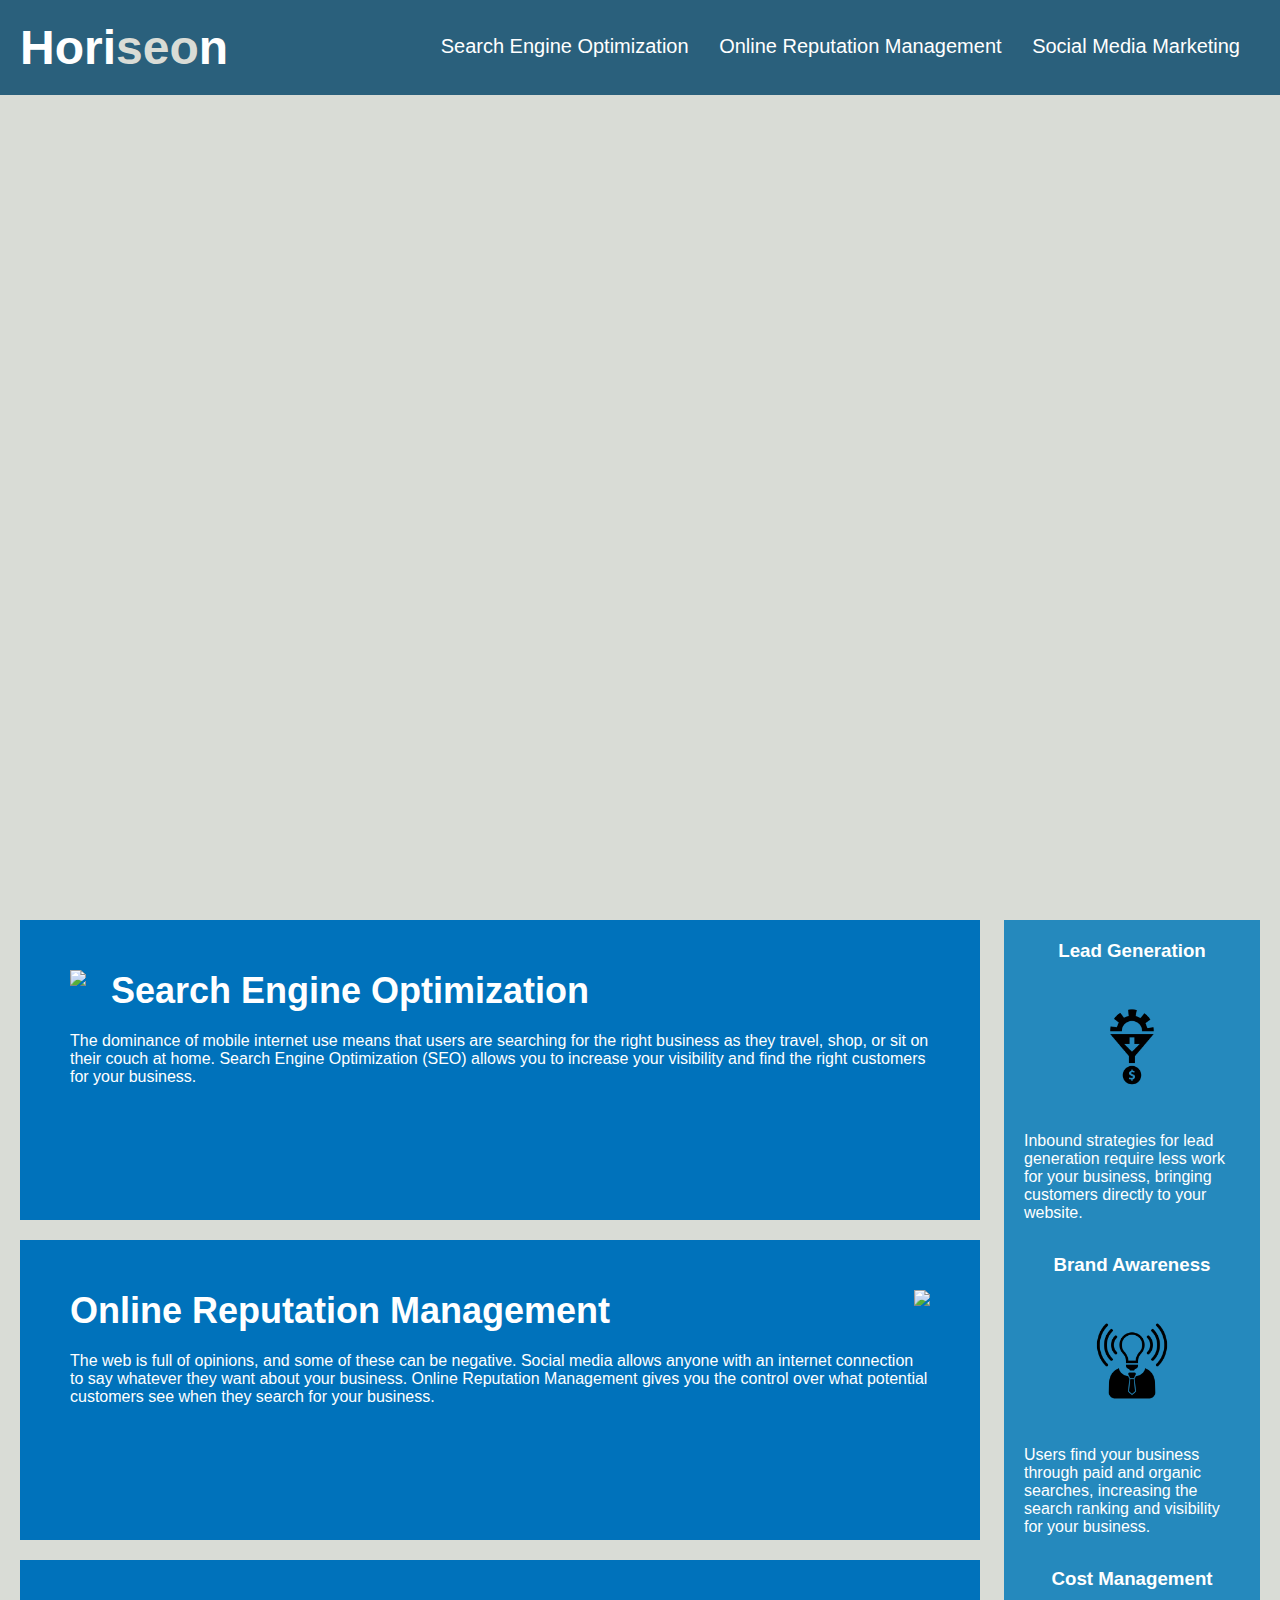
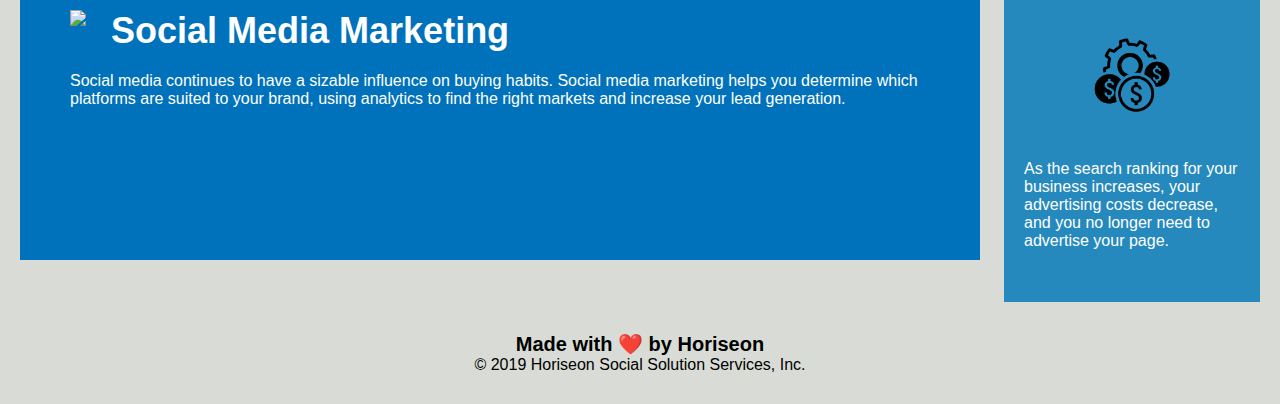
==== index.html @ f12149f4 "file restructuring" ====
<!DOCTYPE html>
<html lang="en-us">

<head>
    <meta charset="UTF-8" />
    <link rel="stylesheet" href="./assets/css/style.css">
    <title>website</title>
</head>

<body>
    <div class="header">
        <h1>Hori<span class="seo">seo</span>n</h1>
        <div>
            <ul>
                <li>
                    <a href="#search-engine-optimization">Search Engine Optimization</a>
                </li>
                <li>
                    <a href="#online-reputation-management">Online Reputation Management</a>
                </li>
                <li>
                    <a href="#social-media-marketing">Social Media Marketing</a>
                </li>
            </ul>
        </div>
    </div>
    <div class="hero"></div>
    <div class="content">
        <div class="search-engine-optimization">
            <img src="./assets/images/search-engine-optimization.jpg" class="float-left" />
            <h2>Search Engine Optimization</h2>
            <p>
                The dominance of mobile internet use means that users are searching for the right business as they travel, shop, or sit on their couch at home. Search Engine Optimization (SEO) allows you to increase your visibility and find the right customers for your business.
            </p>
        </div>
        <div id="online-reputation-management" class="online-reputation-management">
            <img src="./assets/images/online-reputation-management.jpg" class="float-right" />
            <h2>Online Reputation Management</h2>
            <p>
                The web is full of opinions, and some of these can be negative. Social media allows anyone with an internet connection to say whatever they want about your business. Online Reputation Management gives you the control over what potential customers see when they search for your business.
            </p>
        </div>
        <div id="social-media-marketing" class="social-media-marketing">
            <img src="./assets/images/social-media-marketing.jpg" class="float-left" />
            <h2>Social Media Marketing</h2>
            <p>
                Social media continues to have a sizable influence on buying habits. Social media marketing helps you determine which platforms are suited to your brand, using analytics to find the right markets and increase your lead generation.
            </p>
        </div>
    </div>
    <div class="benefits">
        <div class="benefit-lead">
            <h3>Lead Generation</h3>
            <img src="./assets/images/lead-generation.png" />
            <p>
                Inbound strategies for lead generation require less work for your business, bringing customers directly to your website.
            </p>
        </div>
        <div class="benefit-brand">
            <h3>Brand Awareness</h3>
            <img src="./assets/images/brand-awareness.png" />
            <p>
                Users find your business through paid and organic searches, increasing the search ranking and visibility for your business.
            </p>
        </div>
        <div class="benefit-cost">
            <h3>Cost Management</h3>
            <img src="./assets/images/cost-management.png" />
            <p>
                As the search ranking for your business increases, your advertising costs decrease, and you no longer need to advertise your page.
            </p>
        </div>
    </div>
    <div class="footer">
        <h2>Made with ❤️️ by Horiseon</h2>
        <p>
            &copy; 2019 Horiseon Social Solution Services, Inc.
        </p>
    </div>
</body>

</html>
---- assets/css/style.css ----
* {
    box-sizing: border-box;
    padding: 0;
    margin: 0;
}

body {
    background-color: #d9dcd6;
}

.header {
    padding: 20px;
    font-family: 'Trebuchet MS', 'Lucida Sans Unicode', 'Lucida Grande', 'Lucida Sans', Arial, sans-serif;
    background-color: #2a607c;
    color: #ffffff;
}

.header h1 {
    display: inline-block;
    font-size: 48px;
}

.header h1 .seo {
    color: #d9dcd6;
}

.header div {
    padding-top: 15px;
    margin-right: 20px;
    float: right;
    font-family: 'Gill Sans', 'Gill Sans MT', Calibri, 'Trebuchet MS', sans-serif;
    font-size: 20px;
}

.header div ul {
    list-style-type: none;
}

.header div ul li {
    display: inline-block;
    margin-left: 25px;
}

a {
    color: #ffffff;
    text-decoration: none;
}

p {
    font-size: 16px;
}

.hero {
    height: 800px;
    width: 100%;
    margin-bottom: 25px;
    background-image: url("../images/digital-marketing-meeting.jpg");
    background-size: cover;
    background-position: center;
}

.float-left {
    float: left;
    margin-right: 25px;
}

.float-right {
    float: right;
    margin-left: 25px;
}

.content {
    width: 75%;
    display: inline-block;
    margin-left: 20px;
}

.benefits {
    margin-right: 20px;
    padding: 20px;
    clear: both;
    float: right;
    width: 20%;
    height: 100%;
    font-family: 'Gill Sans', 'Gill Sans MT', Calibri, 'Trebuchet MS', sans-serif;
    background-color: #2589bd;
}

.benefit-lead {
    margin-bottom: 32px;
    color: #ffffff;
}

.benefit-brand {
    margin-bottom: 32px;
    color: #ffffff;
}

.benefit-cost {
    margin-bottom: 32px;
    color: #ffffff;
}

.benefit-lead h3 {
    margin-bottom: 10px;
    text-align: center;
}

.benefit-brand h3 {
    margin-bottom: 10px;
    text-align: center;
}

.benefit-cost h3 {
    margin-bottom: 10px;
    text-align: center;
}

.benefit-lead img {
    display: block;
    margin: 10px auto;
    max-width: 150px;
}

.benefit-brand img {
    display: block;
    margin: 10px auto;
    max-width: 150px;
}

.benefit-cost img {
    display: block;
    margin: 10px auto;
    max-width: 150px;
}

.search-engine-optimization {
    margin-bottom: 20px;
    padding: 50px;
    height: 300px;
    font-family: 'Gill Sans', 'Gill Sans MT', Calibri, 'Trebuchet MS', sans-serif;
    background-color: #0072bb;
    color: #ffffff;
}

.online-reputation-management {
    margin-bottom: 20px;
    padding: 50px;
    height: 300px;
    font-family: 'Gill Sans', 'Gill Sans MT', Calibri, 'Trebuchet MS', sans-serif;
    background-color: #0072bb;
    color: #ffffff;
}

.social-media-marketing {
    margin-bottom: 20px;
    padding: 50px;
    height: 300px;
    font-family: 'Gill Sans', 'Gill Sans MT', Calibri, 'Trebuchet MS', sans-serif;
    background-color: #0072bb;
    color: #ffffff;
}

.search-engine-optimization img {
    max-height: 200px;
}

.online-reputation-management img {
    max-height: 200px;
}

.social-media-marketing img {
    max-height: 200px;
}

.search-engine-optimization h2 {
    margin-bottom: 20px;
    font-size: 36px;
}

.online-reputation-management h2 {
    margin-bottom: 20px;
    font-size: 36px;
}

.social-media-marketing h2 {
    margin-bottom: 20px;
    font-size: 36px;
}

.footer {
    padding: 30px;
    clear: both;
    font-family: 'Trebuchet MS', 'Lucida Sans Unicode', 'Lucida Grande', 'Lucida Sans', Arial, sans-serif;
    text-align: center;
}

.footer h2 {
    font-size: 20px;
}
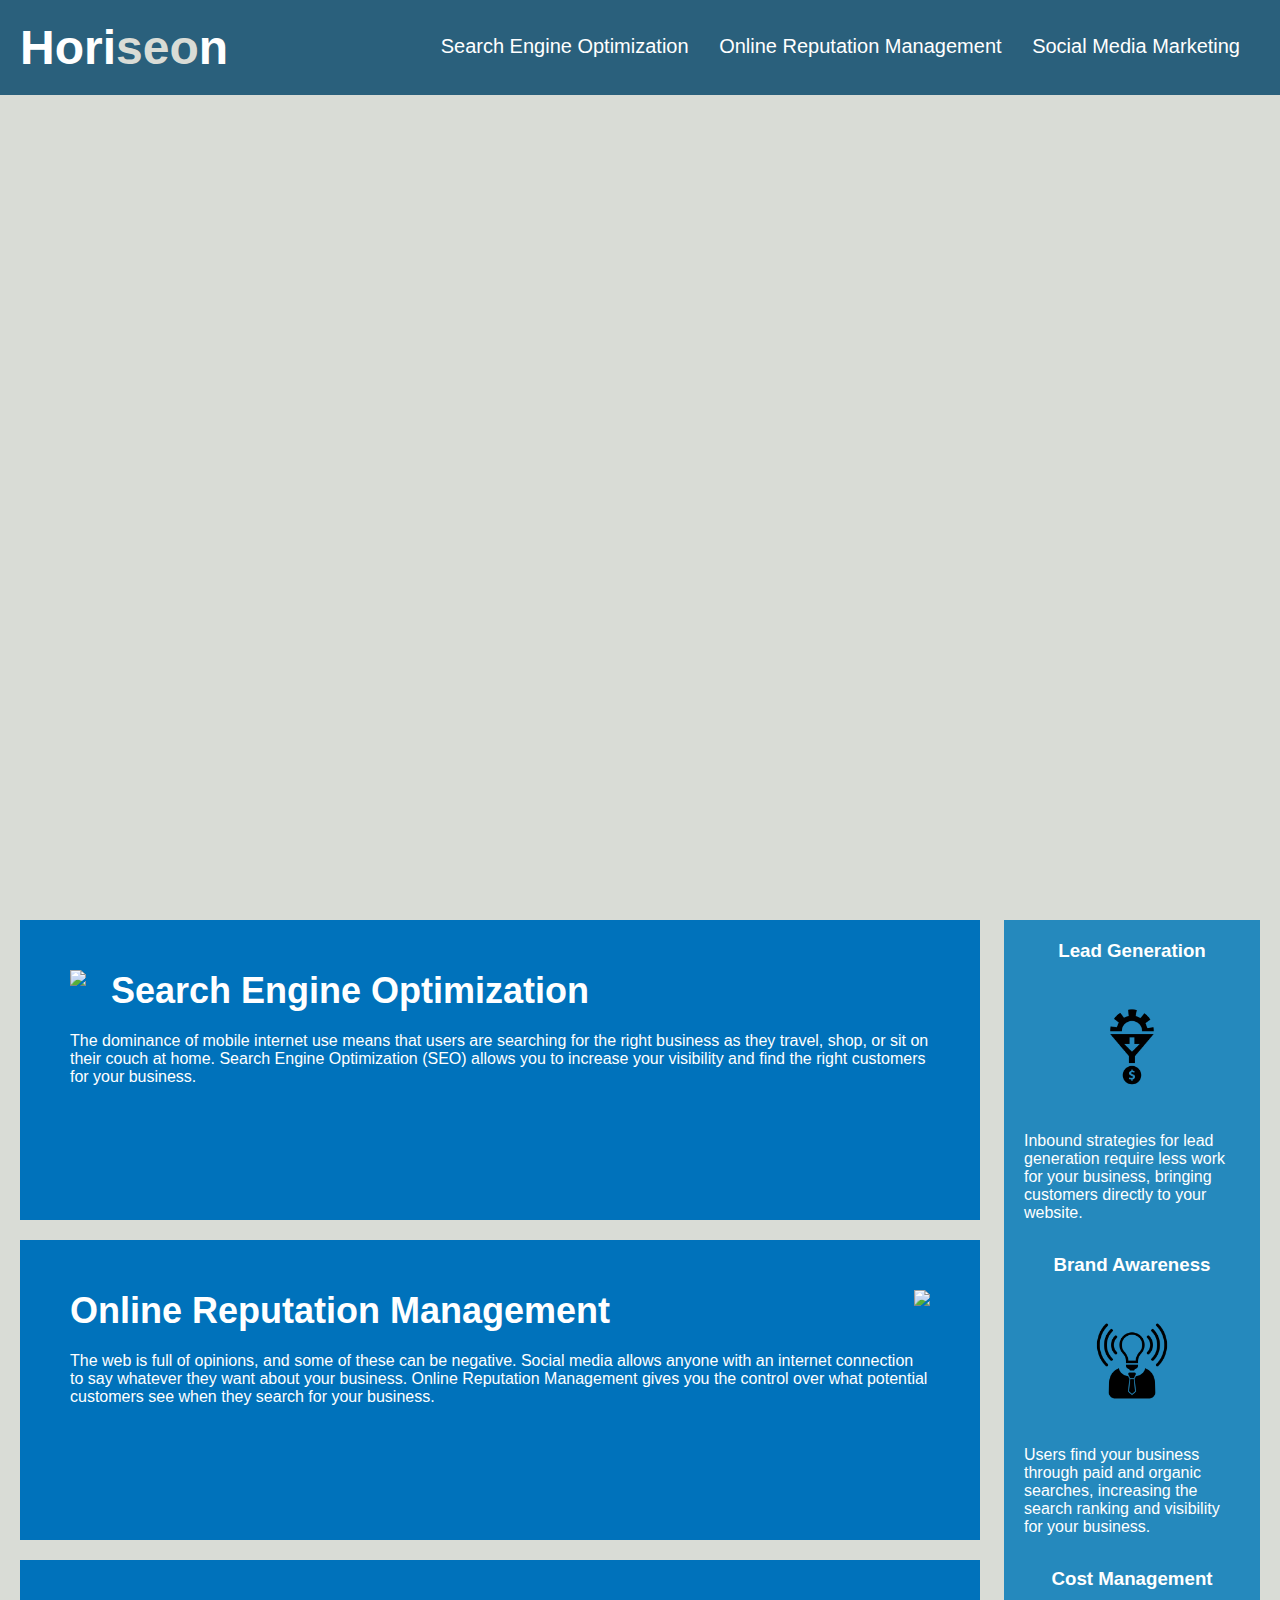
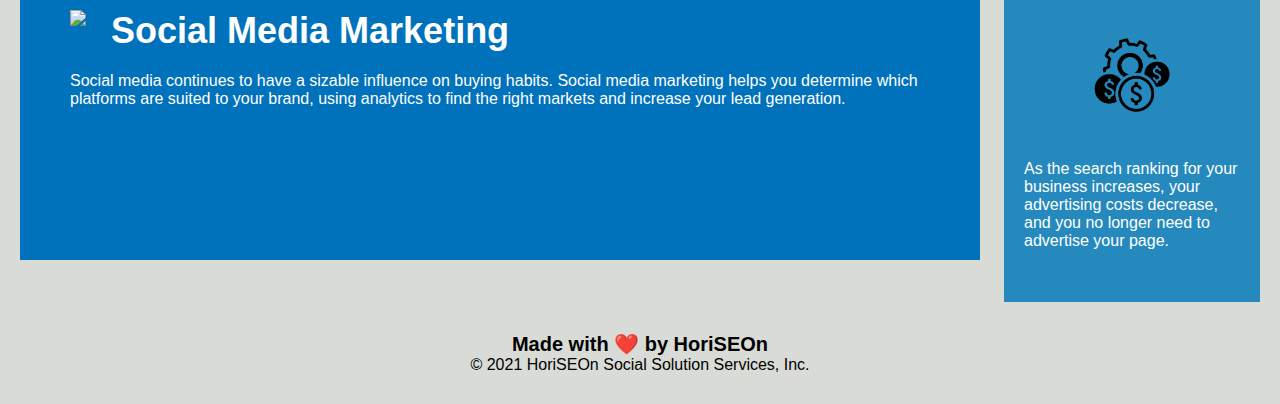
==== commit 8be975e0: "Refactoring - renamed divs to relevant html tags ie. header, section, footer. cleaned css. Modified " ====
--- a/index.html
+++ b/index.html
@@ -4,11 +4,11 @@
 <head>
     <meta charset="UTF-8" />
     <link rel="stylesheet" href="./assets/css/style.css">
-    <title>website</title>
+    <title>HoriSEOn - Site Optimization at its peak </title>
 </head>
 
 <body>
-    <div class="header">
+    <header>
         <h1>Hori<span class="seo">seo</span>n</h1>
         <div>
             <ul>
@@ -23,9 +23,10 @@
                 </li>
             </ul>
         </div>
-    </div>
-    <div class="hero"></div>
-    <div class="content">
+    </header>
+
+    <section class="hero"></section>
+    <section class="content">
         <div class="search-engine-optimization">
             <img src="./assets/images/search-engine-optimization.jpg" class="float-left" />
             <h2>Search Engine Optimization</h2>
@@ -47,8 +48,9 @@
                 Social media continues to have a sizable influence on buying habits. Social media marketing helps you determine which platforms are suited to your brand, using analytics to find the right markets and increase your lead generation.
             </p>
         </div>
-    </div>
-    <div class="benefits">
+    </section>
+
+    <section class="benefits">
         <div class="benefit-lead">
             <h3>Lead Generation</h3>
             <img src="./assets/images/lead-generation.png" />
@@ -70,13 +72,14 @@
                 As the search ranking for your business increases, your advertising costs decrease, and you no longer need to advertise your page.
             </p>
         </div>
-    </div>
-    <div class="footer">
-        <h2>Made with ❤️️ by Horiseon</h2>
+    </section>
+
+    <footer>
+        <h2>Made with ❤️️ by HoriSEOn</h2>
         <p>
-            &copy; 2019 Horiseon Social Solution Services, Inc.
+            &copy; 2021 HoriSEOn Social Solution Services, Inc.
         </p>
-    </div>
+    </footer>
 </body>
 
 </html>
--- a/assets/css/style.css
+++ b/assets/css/style.css
@@ -8,23 +8,23 @@
     background-color: #d9dcd6;
 }
 
-.header {
+header {
     padding: 20px;
     font-family: 'Trebuchet MS', 'Lucida Sans Unicode', 'Lucida Grande', 'Lucida Sans', Arial, sans-serif;
     background-color: #2a607c;
     color: #ffffff;
 }
 
-.header h1 {
+header h1 {
     display: inline-block;
     font-size: 48px;
 }
 
-.header h1 .seo {
+header h1 .seo {
     color: #d9dcd6;
 }
 
-.header div {
+header div {
     padding-top: 15px;
     margin-right: 20px;
     float: right;
@@ -32,11 +32,11 @@
     font-size: 20px;
 }
 
-.header div ul {
+header div ul {
     list-style-type: none;
 }
 
-.header div ul li {
+header div ul li {
     display: inline-block;
     margin-left: 25px;
 }
@@ -188,13 +188,13 @@
     font-size: 36px;
 }
 
-.footer {
+footer {
     padding: 30px;
     clear: both;
     font-family: 'Trebuchet MS', 'Lucida Sans Unicode', 'Lucida Grande', 'Lucida Sans', Arial, sans-serif;
     text-align: center;
 }
 
-.footer h2 {
+footer h2 {
     font-size: 20px;
 }
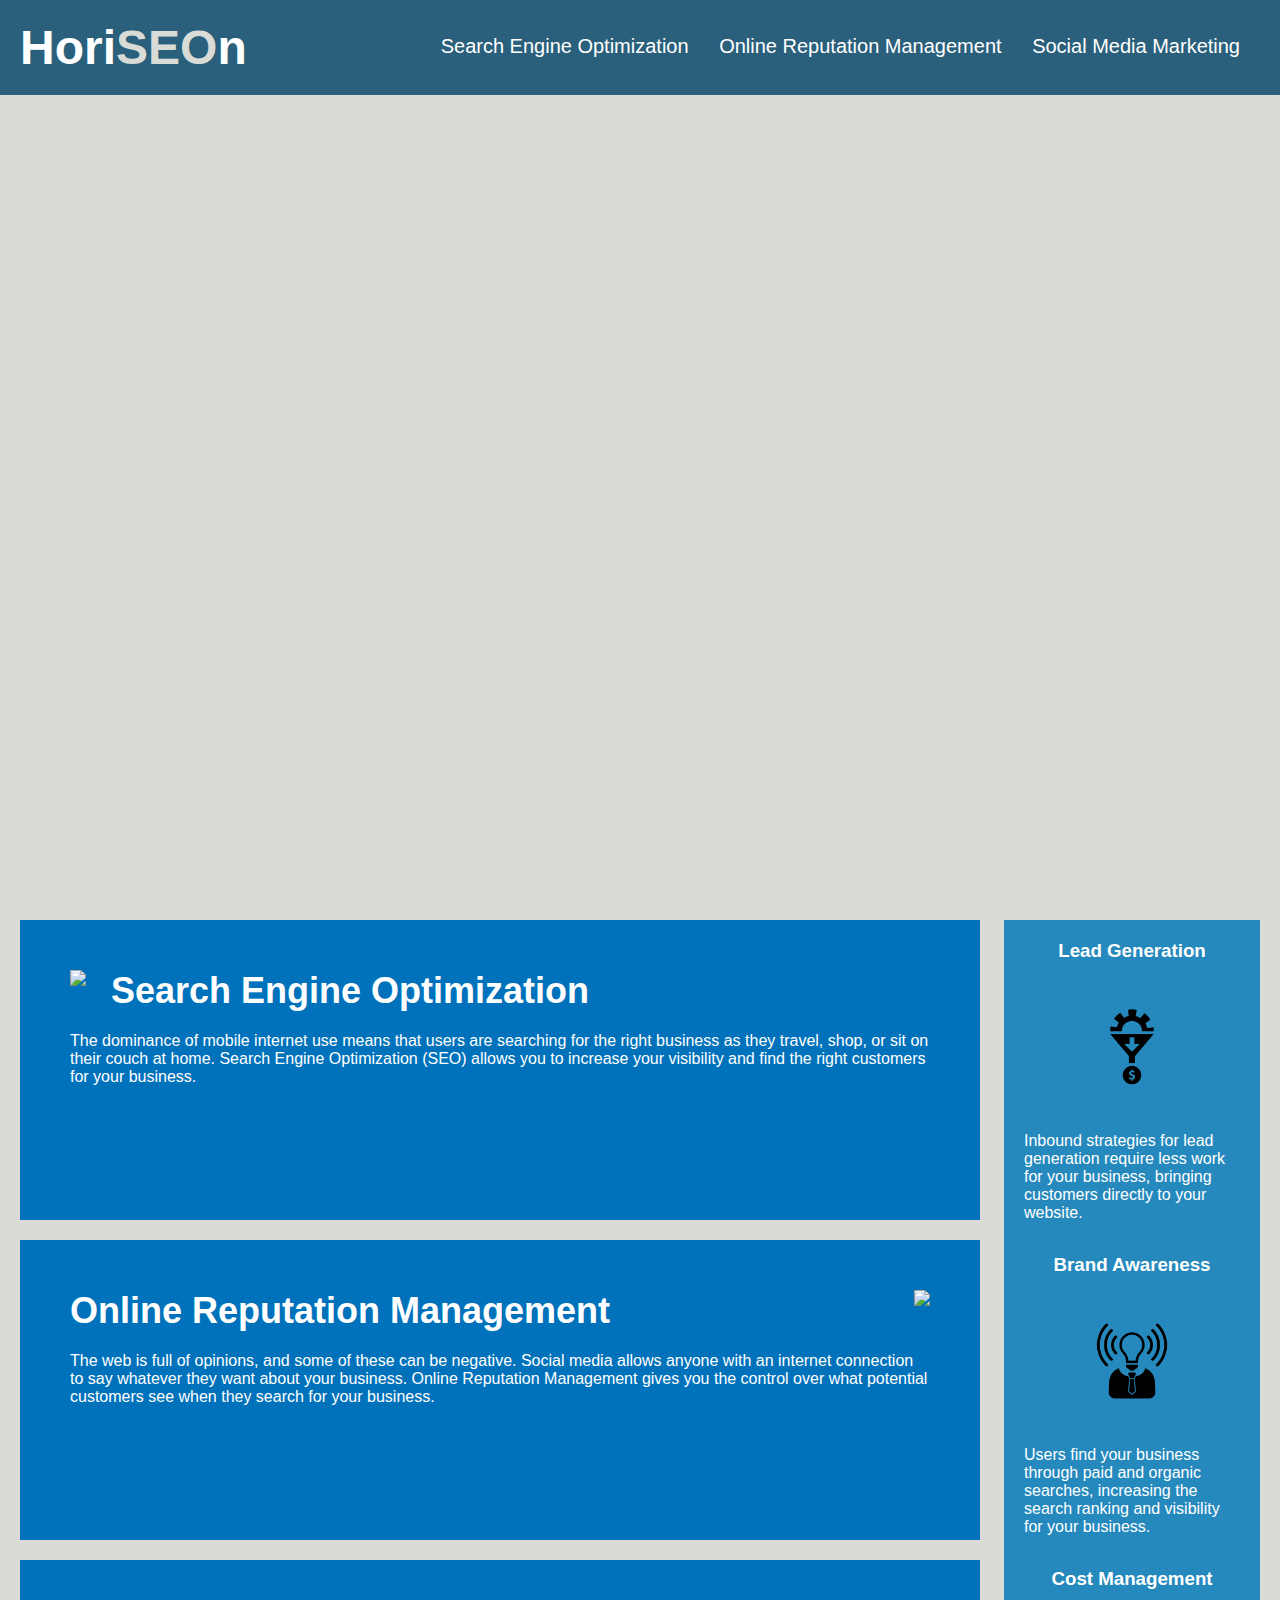
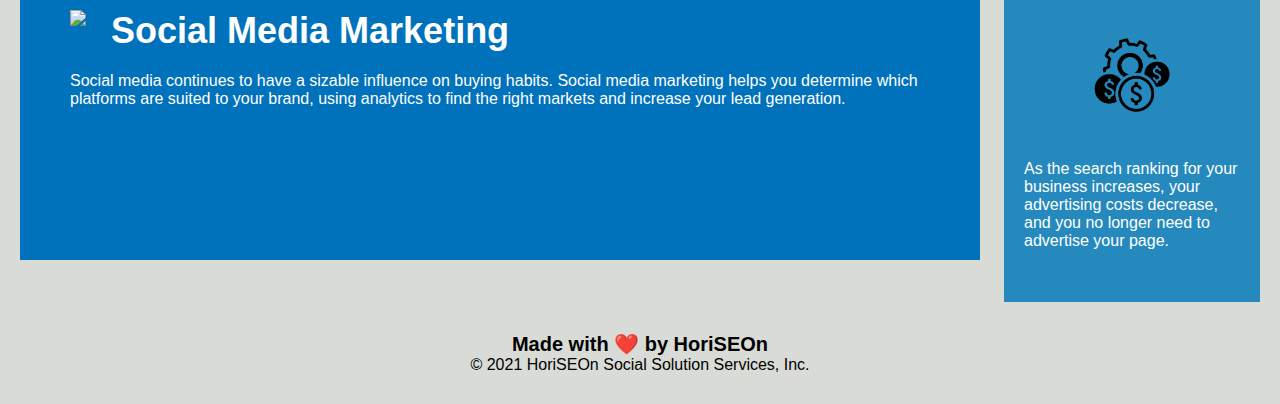
==== commit 0377fa52: "Refactoring - Added nav tag; Cleaned corresponding CSS" ====
--- a/index.html
+++ b/index.html
@@ -10,7 +10,7 @@
 <body>
     <header>
         <h1>Hori<span class="seo">seo</span>n</h1>
-        <div>
+        <nav>
             <ul>
                 <li>
                     <a href="#search-engine-optimization">Search Engine Optimization</a>
@@ -22,7 +22,7 @@
                     <a href="#social-media-marketing">Social Media Marketing</a>
                 </li>
             </ul>
-        </div>
+        </nav>
     </header>
 
     <section class="hero"></section>
--- a/assets/css/style.css
+++ b/assets/css/style.css
@@ -1,3 +1,5 @@
+/* selector resets border and padding to 0 for any browser */
+
 * {
     box-sizing: border-box;
     padding: 0;
@@ -22,9 +24,10 @@
 
 header h1 .seo {
     color: #d9dcd6;
-}
-
-header div {
+    text-transform: uppercase;
+}
+
+header nav {
     padding-top: 15px;
     margin-right: 20px;
     float: right;
@@ -32,11 +35,11 @@
     font-size: 20px;
 }
 
-header div ul {
+header nav ul {
     list-style-type: none;
 }
 
-header div ul li {
+header nav ul li {
     display: inline-block;
     margin-left: 25px;
 }
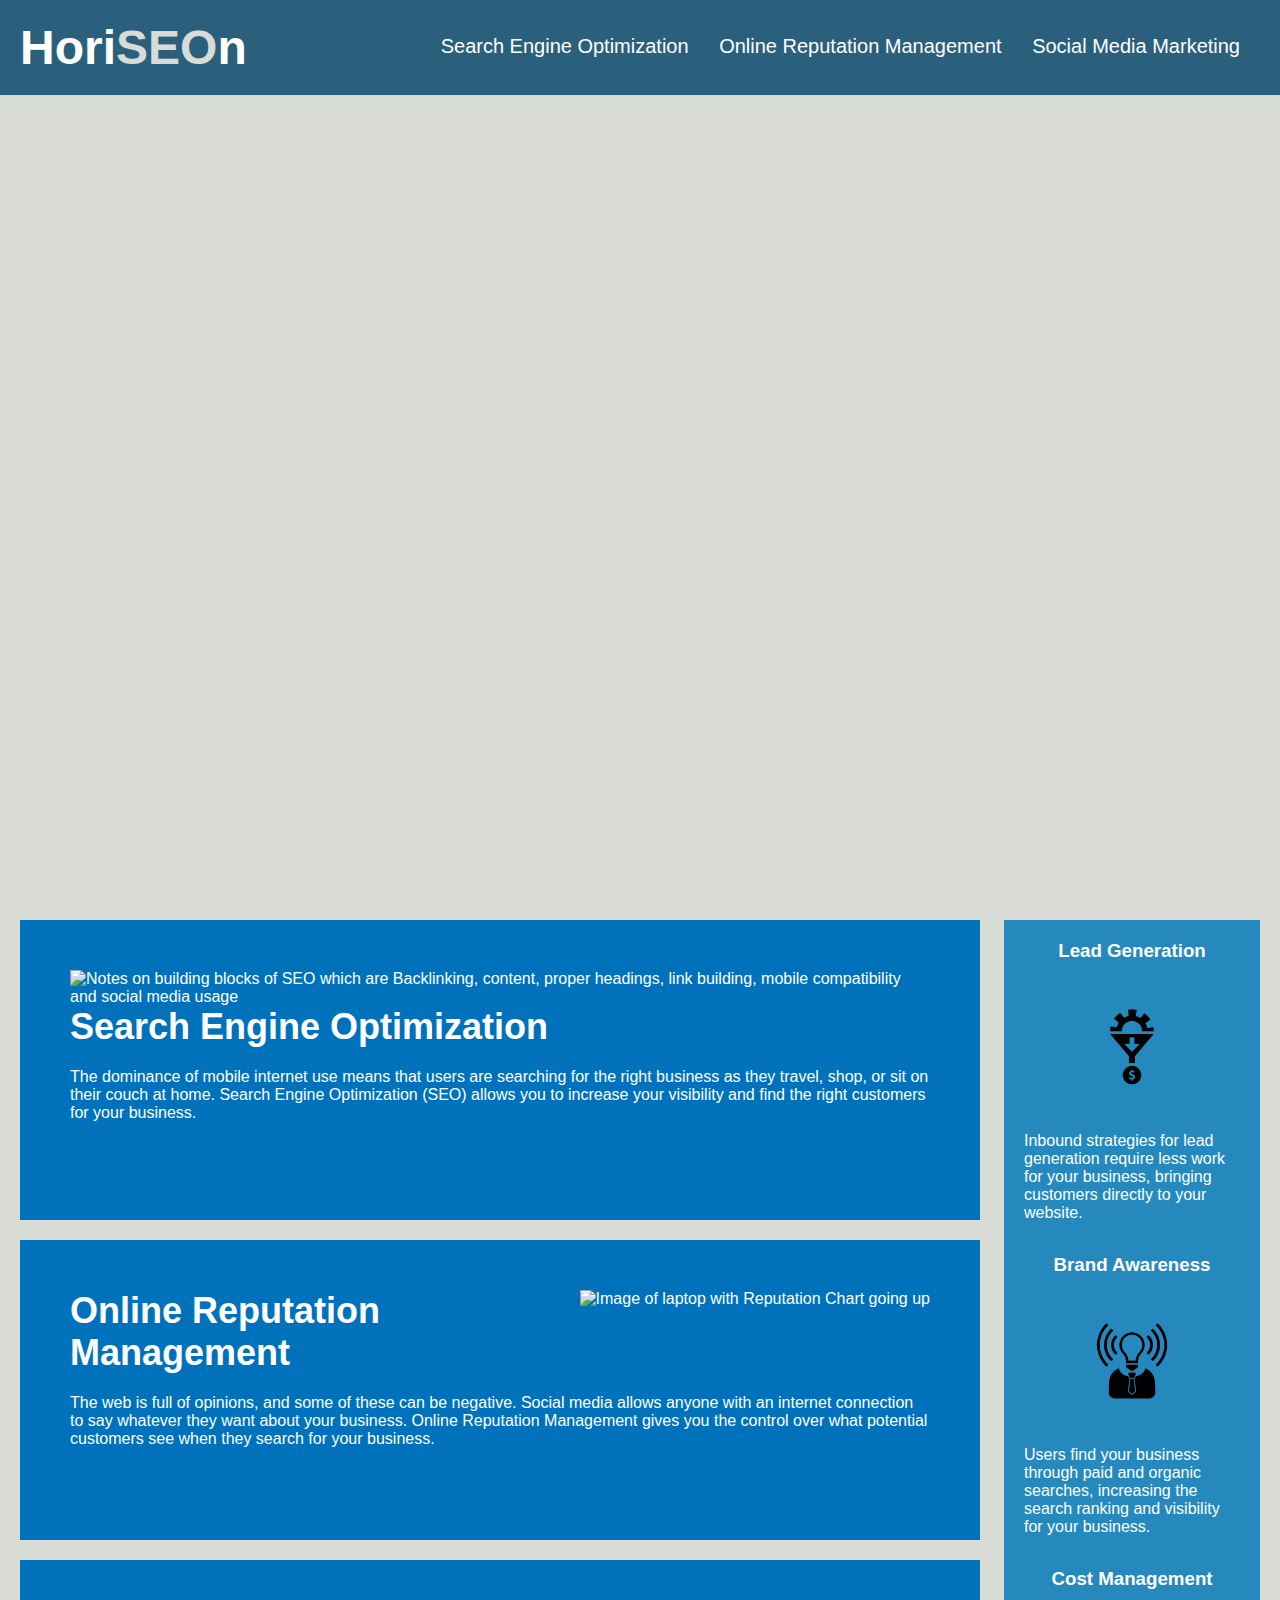
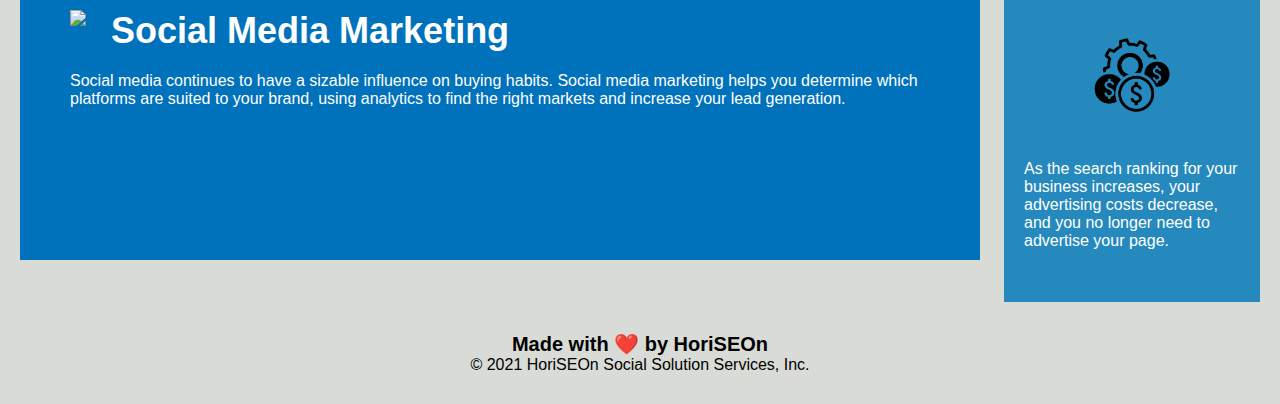
==== commit c592d435: "Added tabindex to navigation, added alt and aria-describedby attributes to images, fixed broken navi" ====
--- a/index.html
+++ b/index.html
@@ -4,7 +4,8 @@
 <head>
     <meta charset="UTF-8" />
     <link rel="stylesheet" href="./assets/css/style.css">
-    <title>HoriSEOn - Site Optimization at its peak </title>
+    <title>HoriSEOn - Premium Web Site Search Engine Optimization </title>
+    <meta name="description" content="Manage your Online Reputation, ocial Media Marketing, and Search Engine Optimization with HoriSEOn, an Online Marketing Agency for Organic SEO Traffic">
 </head>
 
 <body>
@@ -13,35 +14,35 @@
         <nav>
             <ul>
                 <li>
-                    <a href="#search-engine-optimization">Search Engine Optimization</a>
+                    <a href="#search-engine-optimization" tabindex="1">Search Engine Optimization</a>
                 </li>
                 <li>
-                    <a href="#online-reputation-management">Online Reputation Management</a>
+                    <a href="#online-reputation-management" tabindex="2">Online Reputation Management</a>
                 </li>
                 <li>
-                    <a href="#social-media-marketing">Social Media Marketing</a>
+                    <a href="#social-media-marketing" tabindex="3">Social Media Marketing</a>
                 </li>
             </ul>
         </nav>
     </header>
 
-    <section class="hero"></section>
+    <section class="hero" aria-describedby="SEO marketing team brainstorming ideas together"></section>
     <section class="content">
-        <div class="search-engine-optimization">
-            <img src="./assets/images/search-engine-optimization.jpg" class="float-left" />
+        <div id="search-engine-optimization" class="search-engine-optimization">
+            <img src="./assets/images/search-engine-optimization.jpg" class="float-left" alt="Notes on building blocks of SEO which are Backlinking, content, proper headings, link building, mobile compatibility and social media usage" />
             <h2>Search Engine Optimization</h2>
             <p>
                 The dominance of mobile internet use means that users are searching for the right business as they travel, shop, or sit on their couch at home. Search Engine Optimization (SEO) allows you to increase your visibility and find the right customers for your business.
             </p>
         </div>
         <div id="online-reputation-management" class="online-reputation-management">
-            <img src="./assets/images/online-reputation-management.jpg" class="float-right" />
+            <img src="./assets/images/online-reputation-management.jpg" class="float-right" alt="Image of laptop with Reputation Chart going up"/>
             <h2>Online Reputation Management</h2>
             <p>
                 The web is full of opinions, and some of these can be negative. Social media allows anyone with an internet connection to say whatever they want about your business. Online Reputation Management gives you the control over what potential customers see when they search for your business.
             </p>
         </div>
-        <div id="social-media-marketing" class="social-media-marketing">
+        <div id="social-media-marketing" class="social-media-marketing" alt="Birds eye view image of Social Media Marketing team with their laptops open and illustrated graphic coasters of social media related words are being shared amongst the team">
             <img src="./assets/images/social-media-marketing.jpg" class="float-left" />
             <h2>Social Media Marketing</h2>
             <p>
@@ -53,21 +54,21 @@
     <section class="benefits">
         <div class="benefit-lead">
             <h3>Lead Generation</h3>
-            <img src="./assets/images/lead-generation.png" />
+            <img src="./assets/images/lead-generation.png" alt="lead generation icon with gear going down funnel to make money"/>
             <p>
                 Inbound strategies for lead generation require less work for your business, bringing customers directly to your website.
             </p>
         </div>
         <div class="benefit-brand">
             <h3>Brand Awareness</h3>
-            <img src="./assets/images/brand-awareness.png" />
+            <img src="./assets/images/brand-awareness.png" alt="brand awareness icon with user silhouette and lightbulb pulsing as if being alert or aware" />
             <p>
                 Users find your business through paid and organic searches, increasing the search ranking and visibility for your business.
             </p>
         </div>
         <div class="benefit-cost">
             <h3>Cost Management</h3>
-            <img src="./assets/images/cost-management.png" />
+            <img src="./assets/images/cost-management.png" alt="benefit cost icon portrayed by gear and 3 dollar coins"/>
             <p>
                 As the search ranking for your business increases, your advertising costs decrease, and you no longer need to advertise your page.
             </p>
--- a/assets/css/style.css
+++ b/assets/css/style.css
@@ -1,4 +1,4 @@
-/* selector resets border and padding to 0 for any browser */
+/* GLOBAL STYLES */
 
 * {
     box-sizing: border-box;
@@ -9,6 +9,17 @@
 body {
     background-color: #d9dcd6;
 }
+
+a {
+    color: #ffffff;
+    text-decoration: none;
+}
+
+p {
+    font-size: 16px;
+}
+
+/* HEADER STYLES */
 
 header {
     padding: 20px;
@@ -27,7 +38,9 @@
     text-transform: uppercase;
 }
 
-header nav {
+/* NAV STYLES */
+
+nav {
     padding-top: 15px;
     margin-right: 20px;
     float: right;
@@ -35,23 +48,16 @@
     font-size: 20px;
 }
 
-header nav ul {
+nav ul {
     list-style-type: none;
 }
 
-header nav ul li {
+nav ul li {
     display: inline-block;
     margin-left: 25px;
 }
 
-a {
-    color: #ffffff;
-    text-decoration: none;
-}
-
-p {
-    font-size: 16px;
-}
+/* HERO STYLES */
 
 .hero {
     height: 800px;
@@ -89,22 +95,19 @@
     background-color: #2589bd;
 }
 
-.benefit-lead {
-    margin-bottom: 32px;
-    color: #ffffff;
-}
-
-.benefit-brand {
-    margin-bottom: 32px;
-    color: #ffffff;
-}
-
+.benefit-lead, 
+.benefit-brand, 
 .benefit-cost {
     margin-bottom: 32px;
     color: #ffffff;
 }
 
-.benefit-lead h3 {
+h3 {
+    margin-bottom: 10px;
+    text-align: center;
+}
+
+/*.benefit-lead h3 {
     margin-bottom: 10px;
     text-align: center;
 }
@@ -117,7 +120,7 @@
 .benefit-cost h3 {
     margin-bottom: 10px;
     text-align: center;
-}
+}*/
 
 .benefit-lead img {
     display: block;
@@ -137,24 +140,8 @@
     max-width: 150px;
 }
 
-.search-engine-optimization {
-    margin-bottom: 20px;
-    padding: 50px;
-    height: 300px;
-    font-family: 'Gill Sans', 'Gill Sans MT', Calibri, 'Trebuchet MS', sans-serif;
-    background-color: #0072bb;
-    color: #ffffff;
-}
-
-.online-reputation-management {
-    margin-bottom: 20px;
-    padding: 50px;
-    height: 300px;
-    font-family: 'Gill Sans', 'Gill Sans MT', Calibri, 'Trebuchet MS', sans-serif;
-    background-color: #0072bb;
-    color: #ffffff;
-}
-
+.search-engine-optimization, 
+.online-reputation-management,
 .social-media-marketing {
     margin-bottom: 20px;
     padding: 50px;
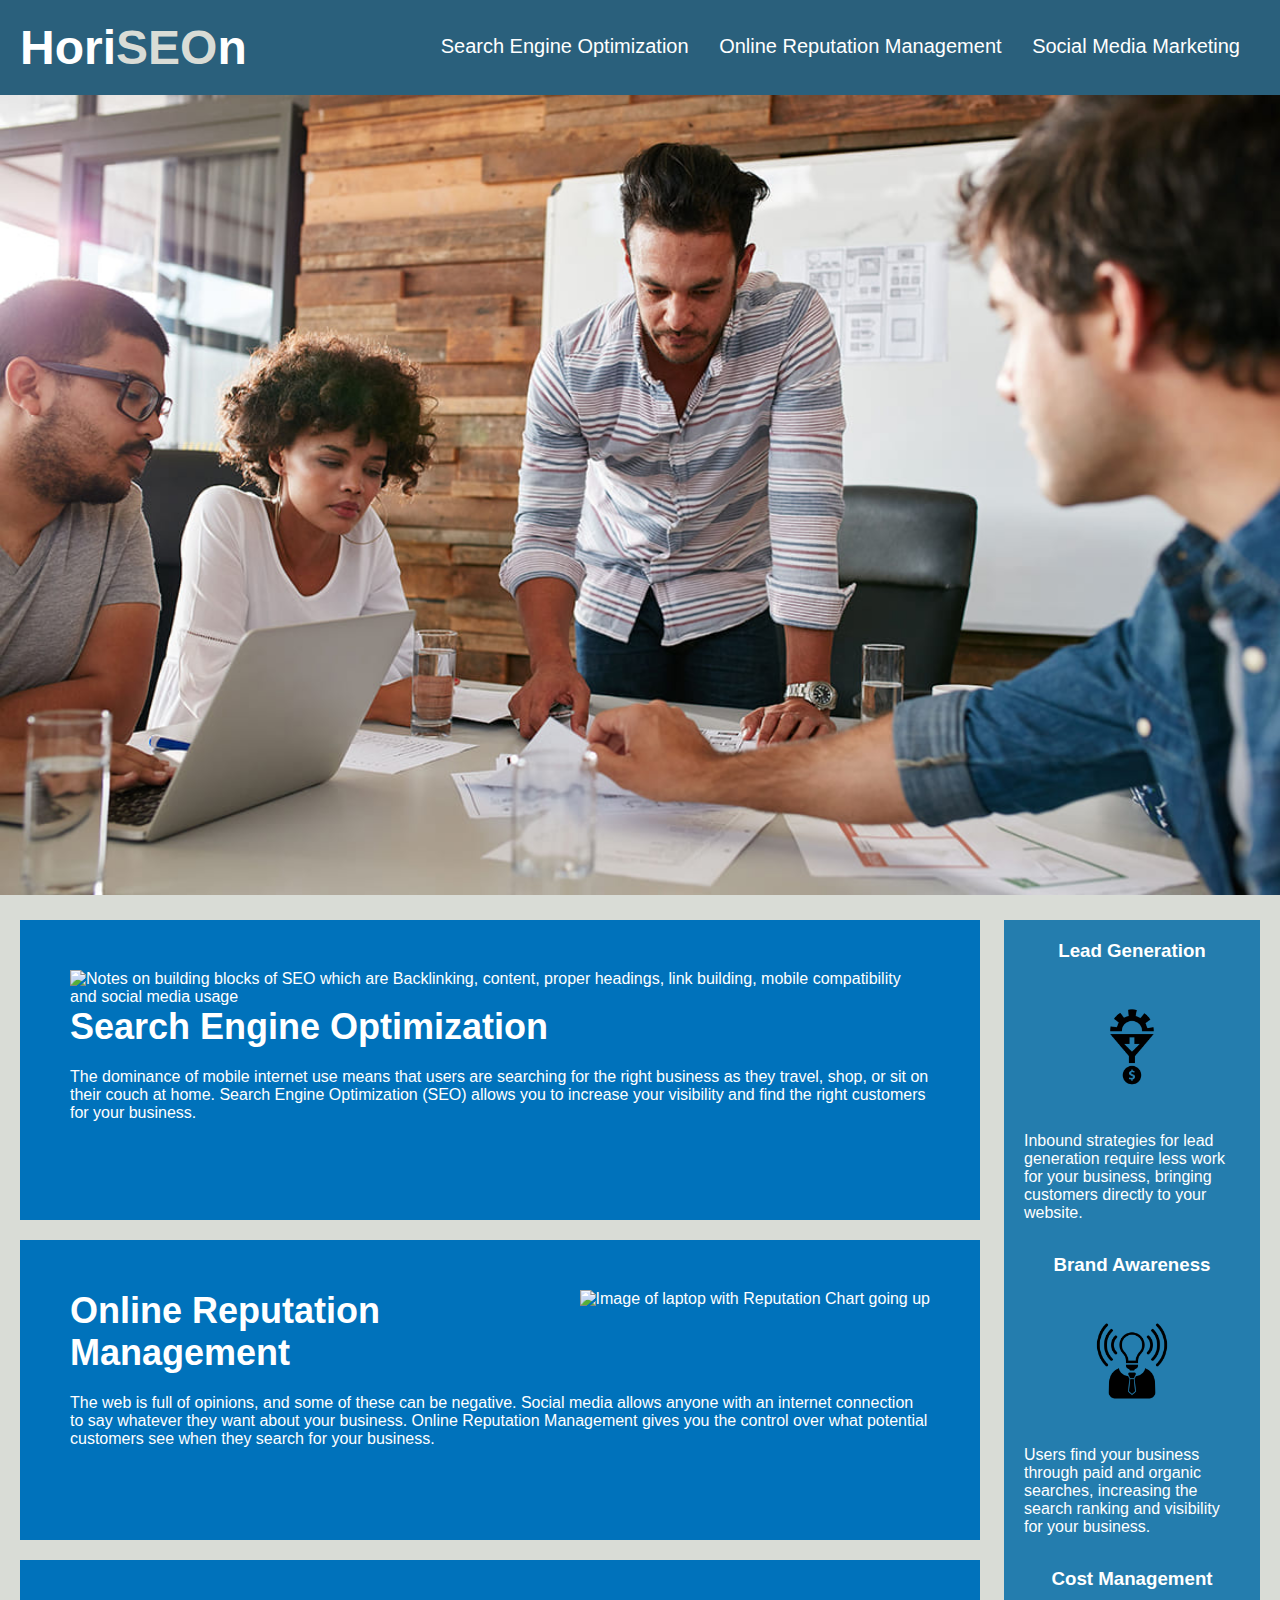
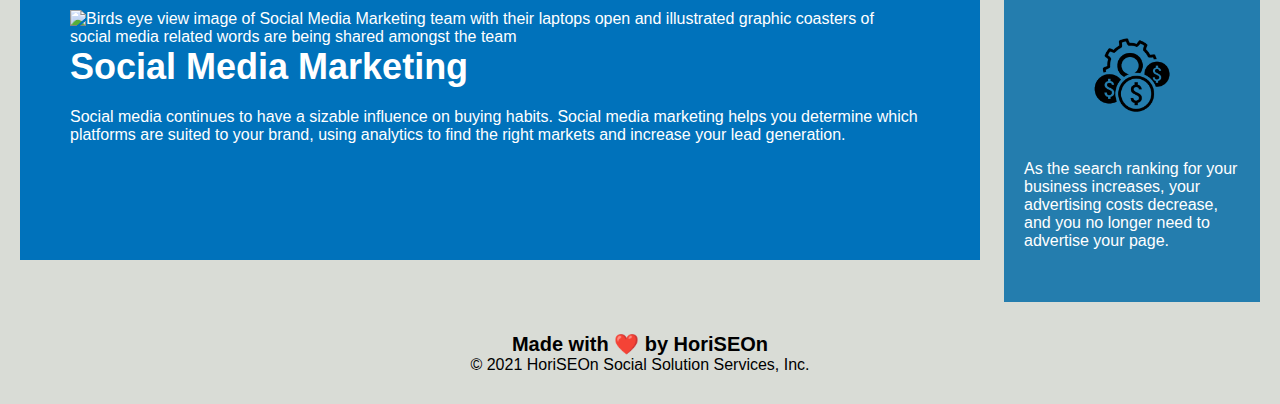
==== commit 31f3ec4c: "reduced img filesize, fixed alt tag issues, improved contrast ratios in css, updated README.md to ad" ====
--- a/index.html
+++ b/index.html
@@ -14,13 +14,13 @@
         <nav>
             <ul>
                 <li>
-                    <a href="#search-engine-optimization" tabindex="1">Search Engine Optimization</a>
+                    <a href="#search-engine-optimization" tabindex="0">Search Engine Optimization</a>
                 </li>
                 <li>
-                    <a href="#online-reputation-management" tabindex="2">Online Reputation Management</a>
+                    <a href="#online-reputation-management" tabindex="0">Online Reputation Management</a>
                 </li>
                 <li>
-                    <a href="#social-media-marketing" tabindex="3">Social Media Marketing</a>
+                    <a href="#social-media-marketing" tabindex="0">Social Media Marketing</a>
                 </li>
             </ul>
         </nav>
@@ -42,8 +42,8 @@
                 The web is full of opinions, and some of these can be negative. Social media allows anyone with an internet connection to say whatever they want about your business. Online Reputation Management gives you the control over what potential customers see when they search for your business.
             </p>
         </div>
-        <div id="social-media-marketing" class="social-media-marketing" alt="Birds eye view image of Social Media Marketing team with their laptops open and illustrated graphic coasters of social media related words are being shared amongst the team">
-            <img src="./assets/images/social-media-marketing.jpg" class="float-left" />
+        <div id="social-media-marketing" class="social-media-marketing">
+            <img src="./assets/images/social-media-marketing.jpg" class="float-left" alt="Birds eye view image of Social Media Marketing team with their laptops open and illustrated graphic coasters of social media related words are being shared amongst the team" />
             <h2>Social Media Marketing</h2>
             <p>
                 Social media continues to have a sizable influence on buying habits. Social media marketing helps you determine which platforms are suited to your brand, using analytics to find the right markets and increase your lead generation.
--- a/assets/css/style.css
+++ b/assets/css/style.css
@@ -92,7 +92,7 @@
     width: 20%;
     height: 100%;
     font-family: 'Gill Sans', 'Gill Sans MT', Calibri, 'Trebuchet MS', sans-serif;
-    background-color: #2589bd;
+    background-color: #247DAE; /* #2589bd - original color non-ada compliant*/
 }
 
 .benefit-lead, 
